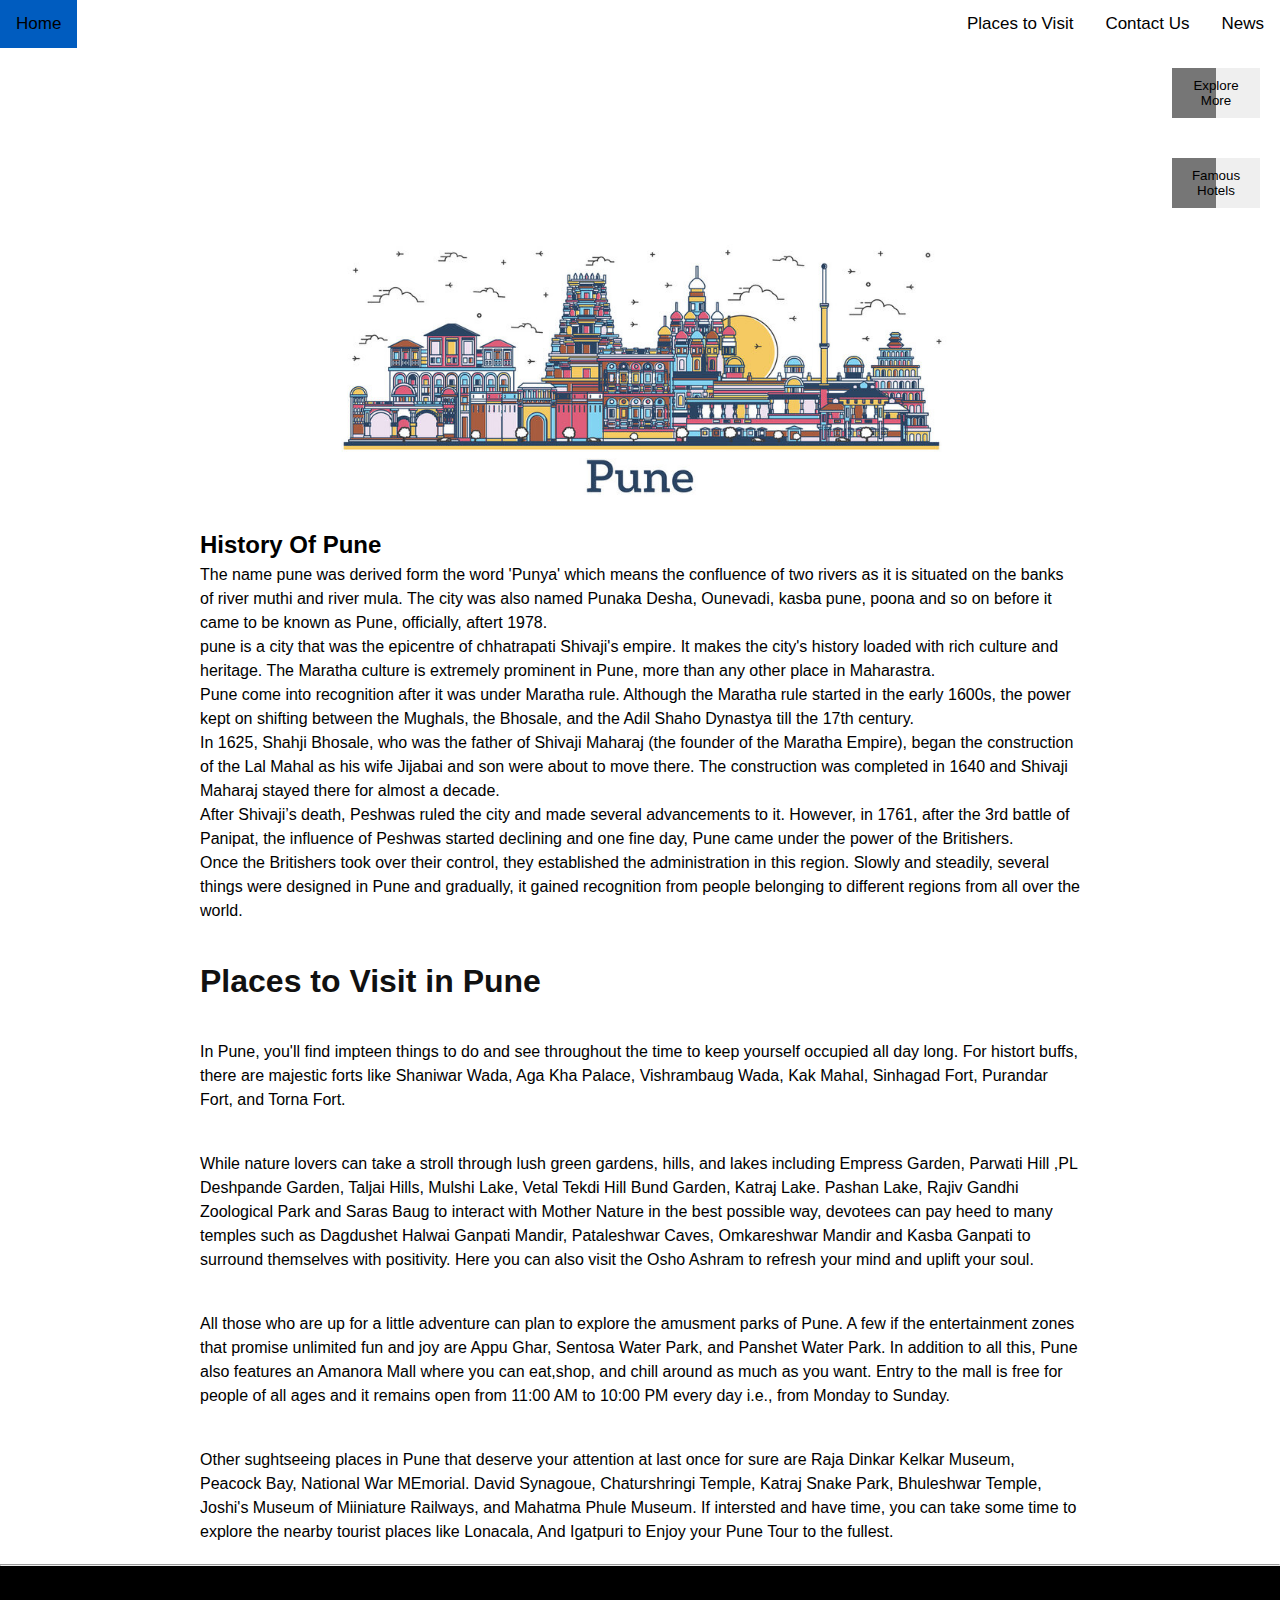
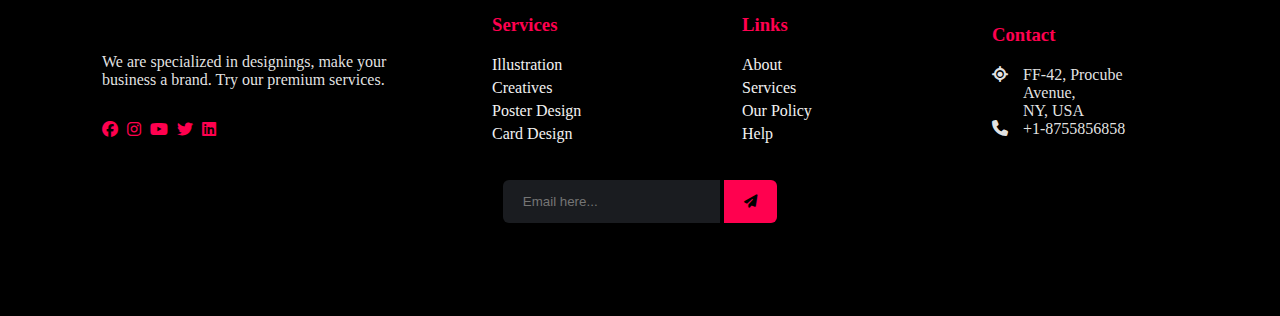
==== index.html @ 02e37560 "Add files via upload" ====
<!doctype html>
<html>

<head>
  <title>Explore Pune</title>
  <meta charset="utf-8" name="viewport" content="width=device-width, initial-scale=1">
  <link href="css/frame.css" media="screen" rel="stylesheet" type="text/css" />
  <link href="https://fonts.googleapis.com/css2?family=Archivo+Black&family=Roboto:wght@300;400;500;700&display=swap" rel="stylesheet">
  <link rel="stylesheet" href="https://cdnjs.cloudflare.com/ajax/libs/font-awesome/6.2.0/css/all.min.css">

  <!--<link href="css/controls.css" media="screen" rel="stylesheet" type="text/css" />
  <link href="css/custom.css" media="screen" rel="stylesheet" type="text/css" />
  <script src="js/menu.js"></script>-->
<body>

  <div class="topnav">
    <a class="active" href="#home" id="home">Home</a>
    <a href="#news" class="split">News</a>
    <a href="#contact" class="split">Contact Us</a>
    <a href="#about" class="split" id="help">Places to Visit</a>
  </div>

  <div class="container">
    <button style="align-items: center;" class="btn">
      <span class="btn-txt">Explore More</span>
    </button>
    <button style="align-items: center;" class="btn">
      <span class="btn-txt">Famous Hotels</span>
  </div>
  
<div class="menu-container"></div>
  <div class="content-container">
    <div class="banner" style="background: url('/img/try.jpg') no-repeat center; background-size: contain; height: 275px;"></div>
    <div class="banner">
      <div class="banner-table flex-column">
        <div class="flex-row">
          <div class="flex-item flex-column">
            <h2 class="add-top-margin-small">History Of Pune</h2>
            <p class="text">
            The name pune was derived form the word 'Punya' which 
            means the confluence of two rivers as it is situated on
            the banks of river muthi and river mula. The city was also named Punaka Desha, Ounevadi, 
            kasba pune, poona and so on before it came to be known as Pune, officially, aftert 1978.
            </p>
            <p class ="text">
              pune is a city that was the epicentre of chhatrapati Shivaji's empire. 
              It makes the city's history loaded with rich culture and heritage. The Maratha 
              culture is extremely prominent in Pune, more than any other place in Maharastra.
            </p>
            <p class="text">
              Pune come into recognition after it was under Maratha rule. Although the Maratha rule started in
              the early 1600s, the power kept on shifting between the Mughals, the Bhosale, and the Adil Shaho Dynastya
              till the 17th century.
            </p>
            <p class="text">
              In 1625, Shahji Bhosale, who was the father of Shivaji Maharaj (the founder of the Maratha Empire), began the 
              construction of the Lal Mahal as his wife Jijabai and son were about to move there. The construction was completed 
              in 1640 and Shivaji Maharaj stayed there for almost a decade.
            </p>
            <p class="text">
              After Shivaji’s death, Peshwas ruled the city and made several advancements to it. However, in 1761, after the 3rd battle
               of Panipat, the influence of Peshwas started declining and one fine day, Pune came under the power of the Britishers.
            </p>
            <p class="text">
              Once the Britishers took over their control, they established the administration in this region. Slowly and steadily,
              several things were designed in Pune and gradually, it gained recognition from people belonging to different regions
              from all over the world.
            </p>
          </div>
        </div>
      </div>
    </div>
  </div>
  <h1 class="visit">Places to Visit in Pune</h1>
  <p class="text1">
    In Pune, you'll find impteen things to do and see throughout the time to keep yourself
    occupied all day long. For histort buffs, there are majestic forts like Shaniwar Wada, Aga Kha Palace,
    Vishrambaug Wada, Kak Mahal, Sinhagad Fort, Purandar Fort, and Torna Fort.
  </p>
  <p class="text1">
    While nature lovers can take a stroll through lush green gardens, hills, and lakes including Empress Garden, 
    Parwati Hill ,PL Deshpande Garden, Taljai Hills, Mulshi Lake, Vetal Tekdi Hill Bund Garden, Katraj Lake.
    Pashan Lake, Rajiv Gandhi Zoological Park and Saras Baug to interact with Mother Nature in the best possible way,
    devotees can pay heed to many temples such as Dagdushet Halwai Ganpati Mandir, Pataleshwar Caves, Omkareshwar Mandir and Kasba Ganpati
    to surround themselves with positivity. Here you can also visit the Osho Ashram to refresh your mind and uplift your soul.
  </p>
  <p class="text1">
    All those who are up for a little adventure can plan to explore the amusment parks of Pune. A few if the entertainment zones
    that promise unlimited fun and joy are Appu Ghar, Sentosa Water Park, and Panshet Water Park. In addition to all this, Pune also features an
    Amanora Mall where you can eat,shop, and chill around as much as you want. Entry to the mall is free for people of all ages and it remains
    open from 11:00 AM to 10:00 PM every day i.e., from Monday to Sunday.
  </p>
  <p class="text1">
    Other sughtseeing places in Pune that deserve your attention at last once for sure are Raja Dinkar Kelkar Museum, Peacock Bay, National War MEmorial. David Synagoue,
    Chaturshringi Temple, Katraj Snake Park, Bhuleshwar Temple, Joshi's Museum of Miiniature Railways, and Mahatma Phule Museum. If intersted and have time, you can take 
    some time to explore the nearby tourist places like Lonacala, And Igatpuri to Enjoy your Pune Tour to the fullest.
  </p>
    <hr>
  
  <!--<div>
    <img class="image" src="Shaniwar wada.jpeg">
  </div>!-->

  <!-- <div class="link">
    <img src="/img/Shaniwaarwada_Pune.jpg" class="img" >
    <div id="para">
    <p class="text123" >
      The Shaniwar Wada was normally the seven-story capital building of the Peshwas of the Maratja Empire.
      It was supposed to be made entirely of stone but after the completion of the base floore or the first story,
      the people of Satara(the national capital) complained to the Chatrapati Shahu Maharaj(King) saying that a stone monument 
      can be sanctioned and built only by the king himself and not the Peshwas.
    </p>
    <p class="text123" >
        Then, about 90 years later, Shaniwar Wada was attacked by the British Artillery. Due to this attack, 
        the entire palace became a junk of rubble. However, only the stone base remained which till today is 
        standing tall and proud in the face of time, testifying the grandeur of those old times.
    </p> -->
  </div>

  </div>

  <footer>
    <div class="container-footer">
        <div class="row-footer">
              <div class="col-footer" id="company">
                  <img src="images/logo.png" alt="" class="logo">
                  <p>
                    We are specialized in designings, make your business a brand.
                    Try our premium services.
                  </p>
                  <div class="social-footer">
                    <a href="#"><i class="fab fa-facebook"></i></a>
                    <a href="#"><i class="fab fa-instagram"></i></a>
                    <a href="#"><i class="fab fa-youtube"></i></a>
                    <a href="#"><i class="fab fa-twitter"></i></a>
                    <a href="#"><i class="fab fa-linkedin"></i></a>
                  </div>
              </div>


              <div class="col-footer" id="services-footer">
                 <h3>Services</h3>
                 <div class="links-footer">
                    <a href="#">Illustration</a>
                    <a href="#">Creatives</a>
                    <a href="#">Poster Design</a>
                    <a href="#">Card Design</a>
                 </div>
              </div>

              <div class="col-footer" id="useful-links">
                 <h3>Links</h3>
                 <div class="links-footer">
                    <a href="#">About</a>
                    <a href="#">Services</a>
                    <a href="#">Our Policy</a>
                    <a href="#">Help</a>
                 </div>
              </div>

              <div class="col-footer" id="contact">
                  <h3>Contact</h3>
                  <div class="contact-details">
                     <i class="fa fa-location"></i>
                     <p>FF-42, Procube Avenue, <br> NY, USA</p>
                  </div>
                  <div class="contact-details">
                     <i class="fa fa-phone"></i>
                     <p>+1-8755856858</p>
                  </div>
              </div>
        </div>

        <div class="row-footer">
              <div class="form">
                <form action="">
                    <input type="text-footer" placeholder="Email here...">
                    <button><i class="fa fa-paper-plane"></i></button>
                </form>
              </div>
        </div>

    </div>
 </footer>


  </body>

</html>
---- css/frame.css ----
html,
body {
  margin: 0;
  padding: 0;
  background-color: rgb(255, 255, 255);
  font-family: 'Open Sans', Helvetica, Arial, sans-serif;
  left: 0;
  right: 0;
  width: auto;
}

/* This is a hack for FireFox that the <b> tag does not work */

strong,
b {
  font-weight: bold;
}

a {
  outline: none;
  cursor: pointer;
}

img {
  -webkit-touch-callout: none;
  -webkit-user-select: none;
  -khtml-user-select: none;
  -moz-user-select: none;
  -ms-user-select: none;
  user-select: none;
}

.banner {
  position: relative;
  font-size: 16px;
  font-weight: 300;
  line-height: 1.5;
  overflow-x: auto;
  background-color: #ffffff;
  display: flex;
}

.banner .banner-table {
  padding: 20px 10px;
  width: 100%;
  margin: 0 auto;
  max-width: 900px;
  align-self: flex-end;
}

/* Add a colour to Alpha */

.banner h1,
.banner h2,
.banner h3,
.banner p,
.text1,
.banner span {
  color: rgb(0, 0, 0);
}

/*nav */

/* Add a black background color to the top navigation */
.topnav {
  background-color: transparent;
  overflow: hidden;
}

/* Style the links inside the navigation bar */
.topnav a {
  float: left;
  color: #000000;
  text-align: center;
  padding: 14px 16px;
  text-decoration: none;
  font-size: 17px;
}

/* Change the color of links on hover */
.topnav a:hover {
  background-color: #005cbf;
  color: black;
}

/* Add a color to the active/current link */
.topnav a.active {

  color: rgb(0, 0, 0);
} 

.topnav a.split {
  float: right;
  color: rgb(0, 0, 0);
}

#news #contact{
  float: right;
}

.text1 {
  font-family: Arial, Helvetica, sans-serif;
  padding: 20px 10px;
  width: 100%;
  margin: 0 auto;
  max-width: 900px;
  align-self: flex-end;
  line-height: 1.5
}

.visit{
  padding: 20px 10px;
  width: 100%;
  margin: 0 auto;
  max-width: 900px;
  align-self: flex-end;
}

body, html {  
  height: 0;
}

body {
  font-family: "Lato", sans-serif;
  color: #111;
  display: block;
  flex-direction: row;
  align-items: normal;
  align-content: flex-start;
  justify-content: flex-start;
  background-color: #ECECEC;
}

.container {
  width: auto;
  display: inline-block;
  flex-direction: column-reverse;
  margin-left: 90%;
}

.btn {
  float: right;
  margin: 20px;
  border: none;
  padding: 10px 10px;
  font-size: 10x;
  position: relative;
}

.btn::before {
  transition: all 0.85s cubic-bezier(0.68, -0.55, 0.265, 1.55);
  content: "";
  width: 50%;
  height: 100%;
  background: rgba(0, 0, 0, 0.505);
  position: absolute;
  top: 0;
  left: 0;
}

.btn .btn-text {
  color: white;
  mix-blend-mode: difference;
  display: flex;
  align-items: flex-end;

}
.btn:hover::before {
  background: rgba(0, 0, 0, 0.504);
  width: 100%;
}

.btn.rounded {
  border-radius: 60px;
}



 .img{
  width: 355px;
  background-position: left;
  padding: 2px;
   
} 

.link{
  display: flex;
}


#para{
  margin-bottom: 20%;
}

*{
  box-sizing: border-box;
  margin:0;
  padding:0;

}

body{
  display: contents;
  justify-content: flex-end;
  align-items: center;
  flex-direction: column;
  min-height: 100vh;
}

footer{
  background-color: #000000ff;
  /* position: relative; nood */
  width: 100%;
  min-height: 350px;
  padding: 3rem 1rem;
}

.container-footer {
  max-width: 1140px;
  margin: 0 auto;
  display: flex;
  justify-content: center;
  align-items: center;
  flex-direction: column;


}

.row-footer{
  display: flex;
  justify-content: space-between;
  align-items: center;
}

.col-footer{
  min-width: 250px;
  color:#f2f2f2f2;
  font-family: poppins;
  padding:0 2rem;
}

.col-footer .logo{
  width: 100px;
  margin-bottom:25px;
}

.col-footer h3{
  color:#ff014fff;
  margin-bottom: 20px;
  position: relative;
  cursor: pointer;
}

.col-footer h3::after{
  content: '';
  height:3px;
  width:0px;
  background-color: #ff014fff;
  position: absolute;
  bottom: 0;
  left:0;
  transition: 0.3s ease;

}

.col-footer h3:hover::after{
  width:30px
}
.col-footer .social-footer a i{
  color:#ff014fff;
  margin-top:2rem;
  margin-right: 5px;
  transition: 0.3s ease;
}
.col-footer .social-footer a i:hover{
  transform: scale(1.5);
  filter:grayscale(25);
}
.col-footer .links-footer a{
  display: block;
  text-decoration: none;
  color:#f2f2f2;
  margin-bottom: 5px;
  position: relative;
  transition: 0.3s ease;
}
.col-footer .links-footer a::before{
  content:'';
  height: 16px;
  width:3px;
  position: absolute;
  top:5px;
  left:-10px;
  background-color: #ff014fff;
  transition: 0.5s ease;
  opacity: 0;
}
.col-footer .links-footer a:hover::before{
  opacity: 1;
}
.col-footer .links-footer a:hover{
  transform: translateX(-8px);
  color:#ff014fff;
}
.col-footer .contact-details{
  display: inline-flex;
  justify-content: space-between;
}
.col-footer .contact-details i{
  margin-right:15px;
}
.row-footer .form{
  display: flex;
  justify-content: center;
  align-items: center;
  padding:2rem 0;
}
.row-footer .form input{
  background-color: #1a1c20ff;
  border:0;
  outline:none;
  padding:14px 20px;
  border-radius: 6px;
  border-top-right-radius: 0;
  border-bottom-right-radius: 0;
}
.form button{
  padding:14px 20px;
  border:0;
  border-radius: 6px;
  border-top-left-radius: 0;
  border-bottom-left-radius: 0;
  background-color: #ff014fff;
}

/********** Responsive Design ********/
@media(max-width:900px)
{
.row-footer{
  flex-direction: column;
}
.col-footer{
  width: 100%;
  text-align: left;
  margin-bottom: 25px;
}
}
@media(max-width:768px)
{
.row-footer{
  flex-direction: column;
}
.col-footer{
  width: 100%;
  text-align: left;
  margin-bottom: 20px;
}
}
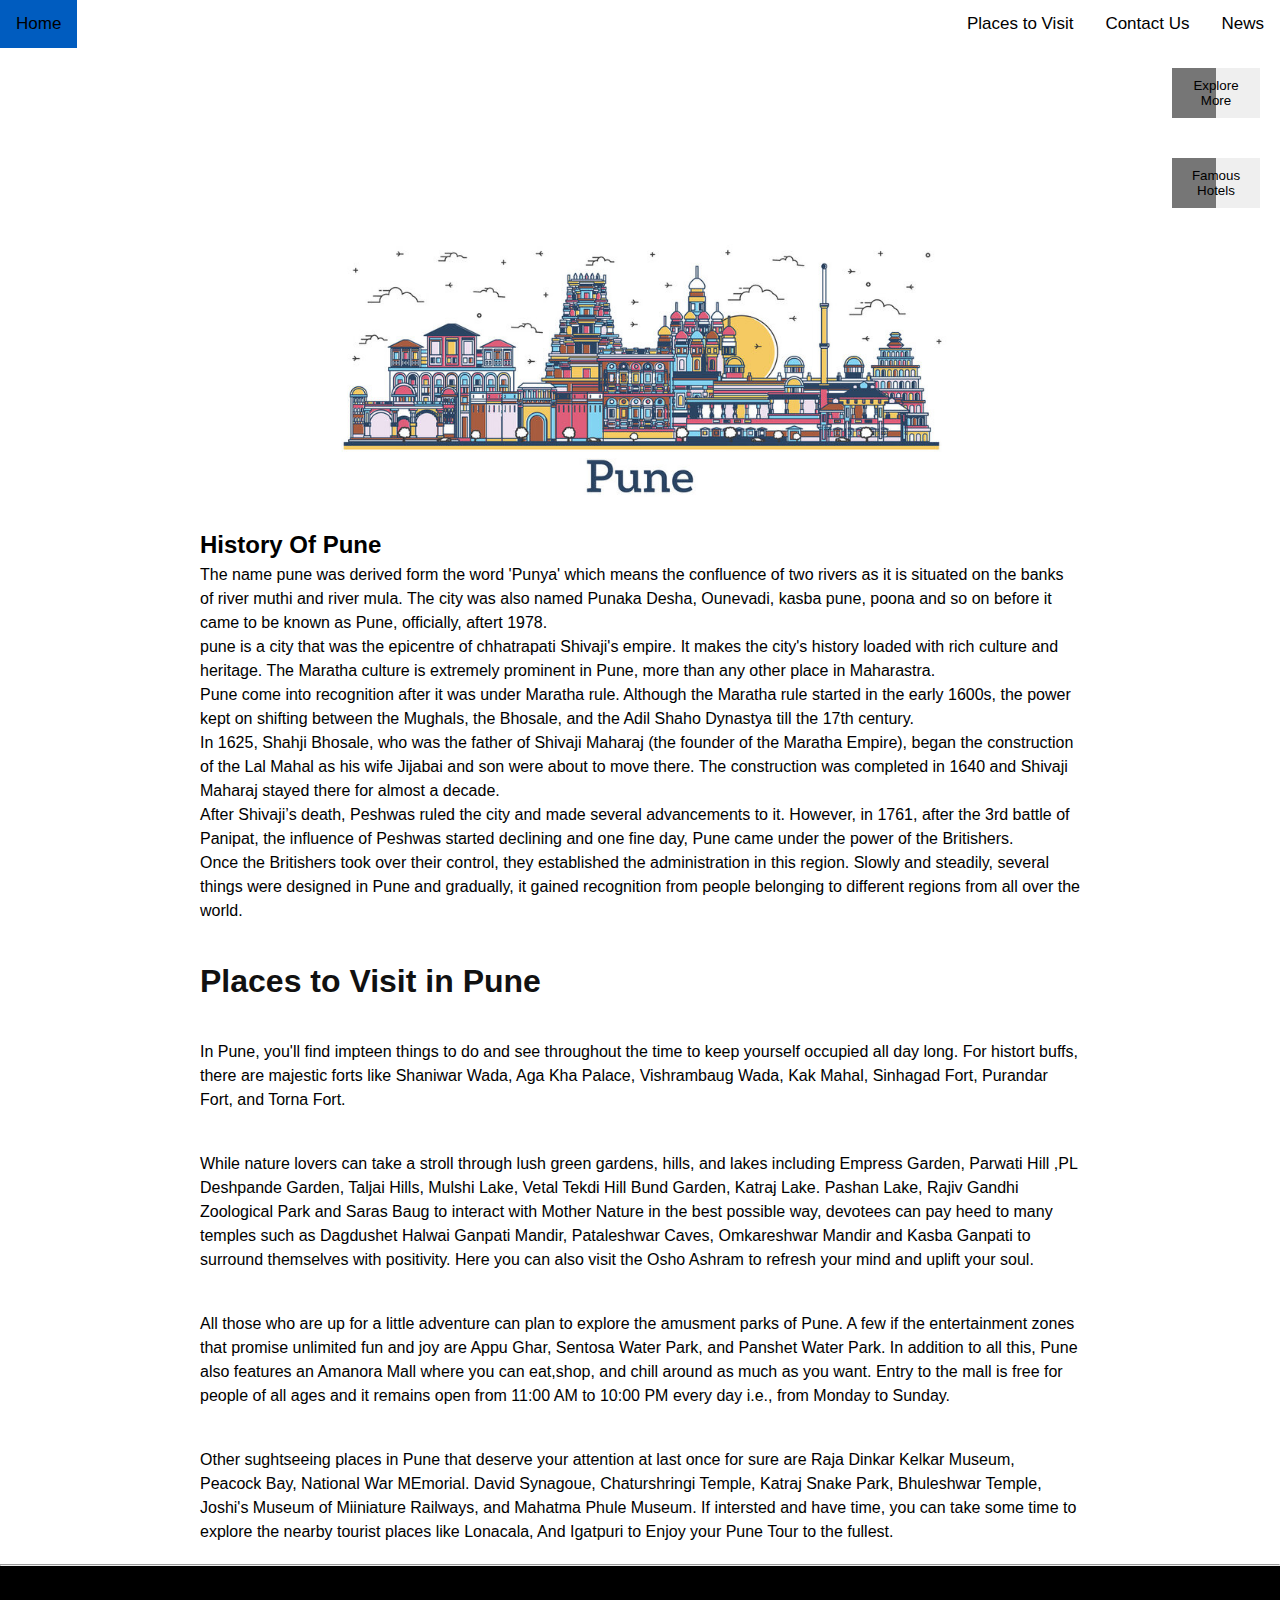
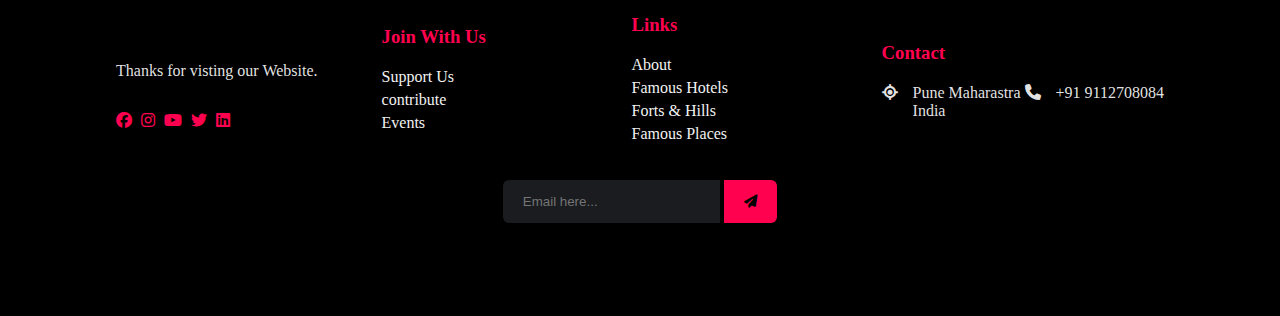
==== commit 5b7d368d: "Update index.html" ====
--- a/index.html
+++ b/index.html
@@ -125,26 +125,24 @@
               <div class="col-footer" id="company">
                   <img src="images/logo.png" alt="" class="logo">
                   <p>
-                    We are specialized in designings, make your business a brand.
-                    Try our premium services.
+                    Thanks for visting our Website.
                   </p>
                   <div class="social-footer">
-                    <a href="#"><i class="fab fa-facebook"></i></a>
-                    <a href="#"><i class="fab fa-instagram"></i></a>
-                    <a href="#"><i class="fab fa-youtube"></i></a>
-                    <a href="#"><i class="fab fa-twitter"></i></a>
-                    <a href="#"><i class="fab fa-linkedin"></i></a>
+                    <a href="https://www.facebook.com/yash.bhalerao.1023/"><i class="fab fa-facebook"></i></a>
+                    <a href="https://www.instagram.com/yash_1173/"><i class="fab fa-instagram"></i></a>
+                    <a href="https://www.youtube.com/channel/UCCZDinTIK2sOqDNx4kR1GxQ"><i class="fab fa-youtube"></i></a>
+                    <a href="https://twitter.com/yash_007112"><i class="fab fa-twitter"></i></a>
+                    <a href="https://www.linkedin.com/in/yash-bhalerao-10231b173/"><i class="fab fa-linkedin"></i></a>
                   </div>
               </div>
 
 
               <div class="col-footer" id="services-footer">
-                 <h3>Services</h3>
+                 <h3>Join With Us</h3>
                  <div class="links-footer">
-                    <a href="#">Illustration</a>
-                    <a href="#">Creatives</a>
-                    <a href="#">Poster Design</a>
-                    <a href="#">Card Design</a>
+                    <a href="#">Support Us</a>
+                    <a href="#">contribute</a>
+                    <a href="#">Events</a>
                  </div>
               </div>
 
@@ -152,9 +150,9 @@
                  <h3>Links</h3>
                  <div class="links-footer">
                     <a href="#">About</a>
-                    <a href="#">Services</a>
-                    <a href="#">Our Policy</a>
-                    <a href="#">Help</a>
+                    <a href="#">Famous Hotels</a>
+                    <a href="#">Forts & Hills</a>
+                    <a href="#">Famous Places</a>
                  </div>
               </div>
 
@@ -162,11 +160,11 @@
                   <h3>Contact</h3>
                   <div class="contact-details">
                      <i class="fa fa-location"></i>
-                     <p>FF-42, Procube Avenue, <br> NY, USA</p>
+                     <p>Pune Maharastra<br> India</p>
                   </div>
                   <div class="contact-details">
                      <i class="fa fa-phone"></i>
-                     <p>+1-8755856858</p>
+                     <p>+91 9112708084</p>
                   </div>
               </div>
         </div>
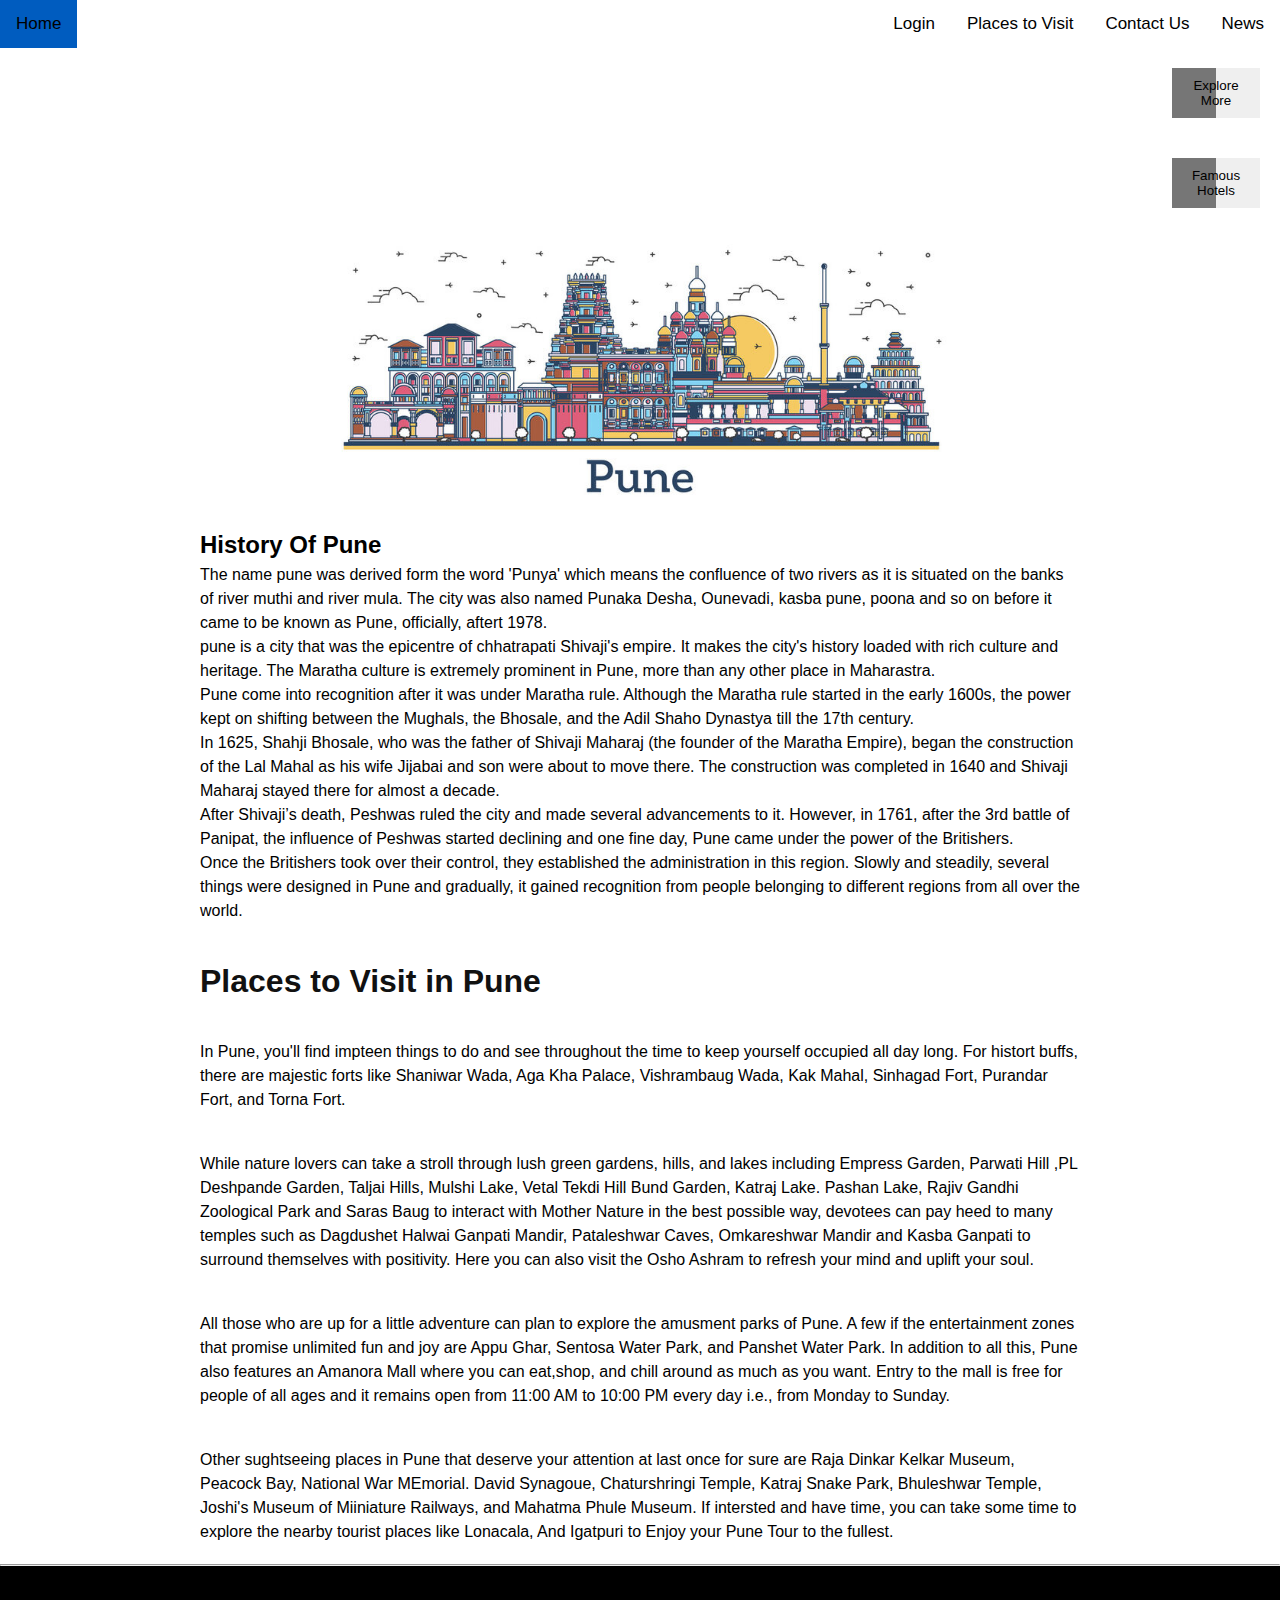
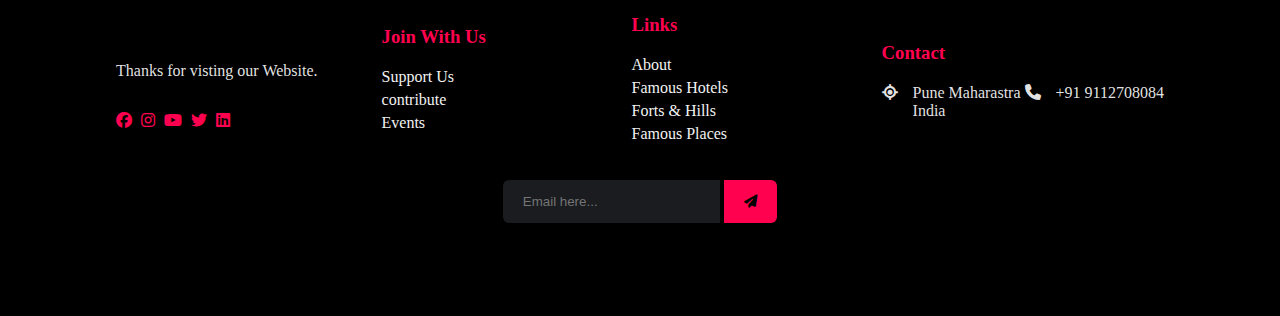
==== commit 42cb9318: "new" ====
--- a/index.html
+++ b/index.html
@@ -18,6 +18,7 @@
     <a href="#news" class="split">News</a>
     <a href="#contact" class="split">Contact Us</a>
     <a href="#about" class="split" id="help">Places to Visit</a>
+    <a href="/login/login.html" class="split" >Login</a>
   </div>
 
   <div class="container">
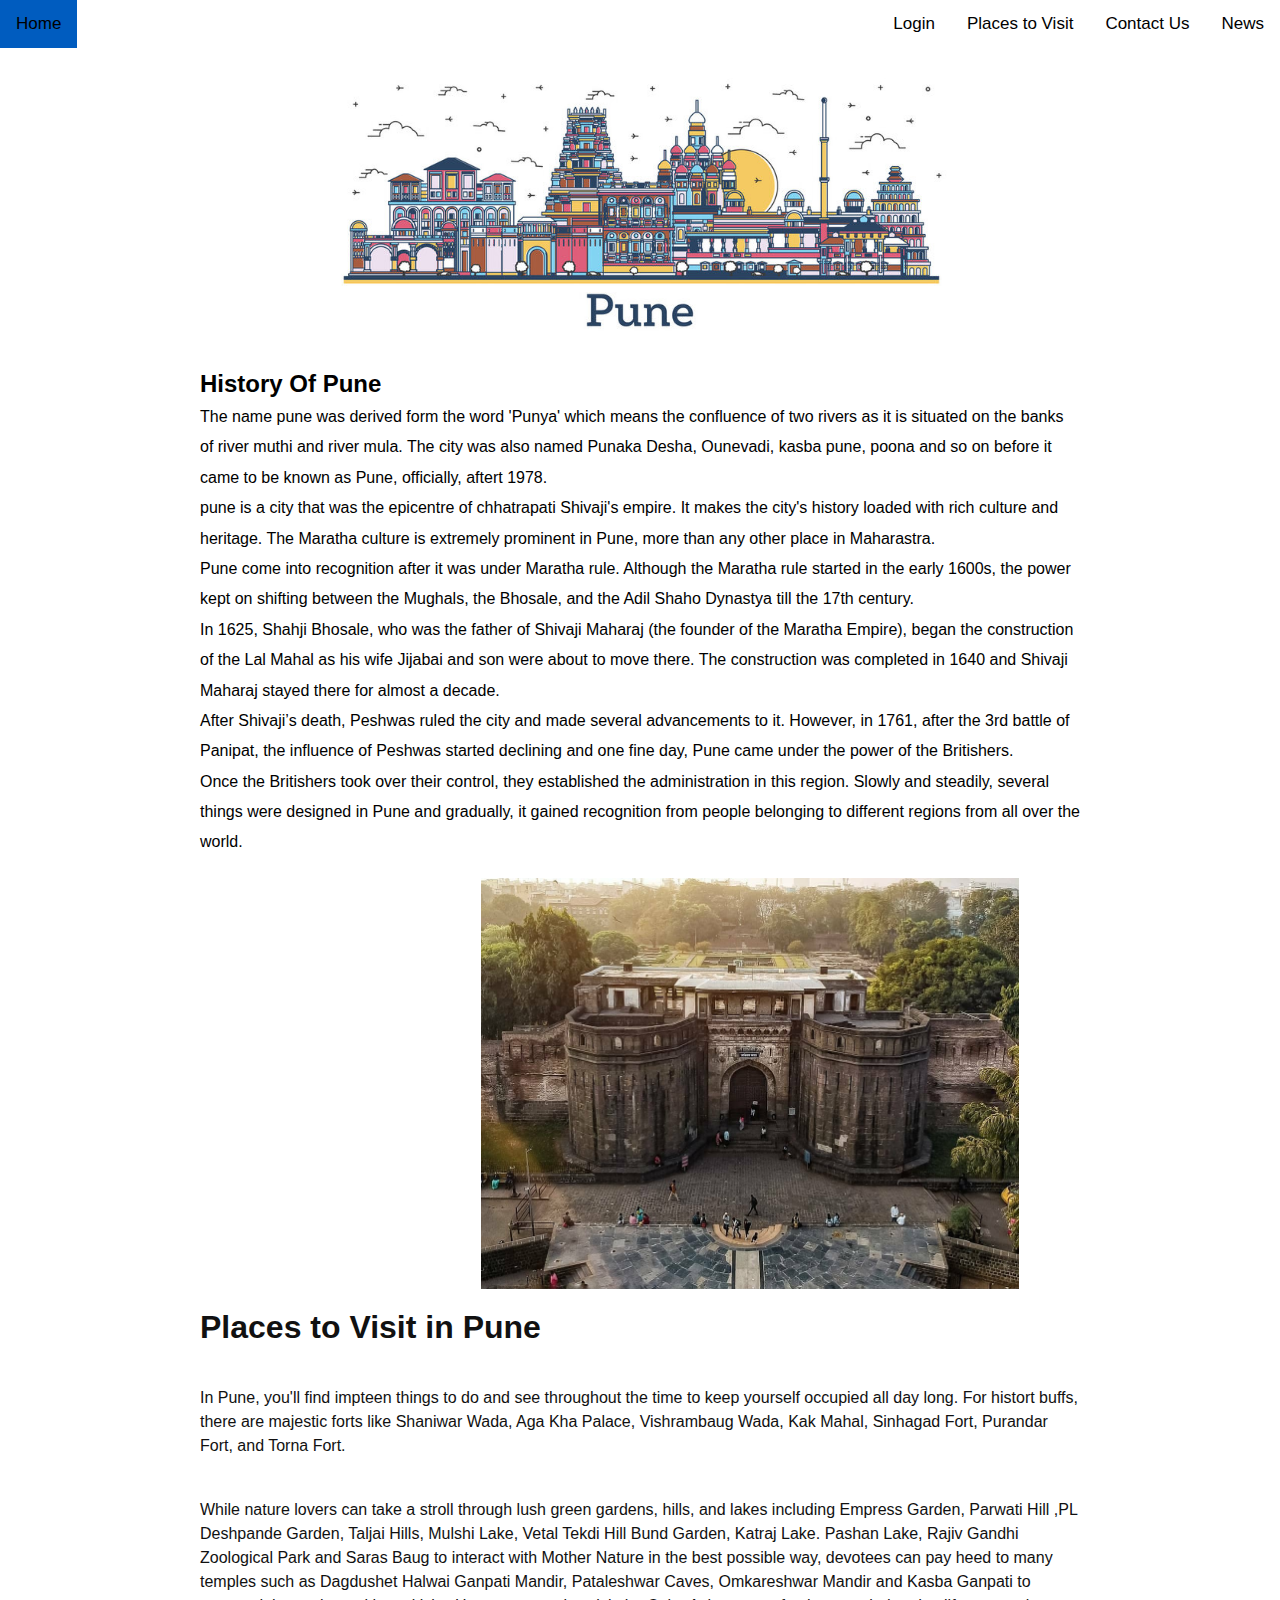
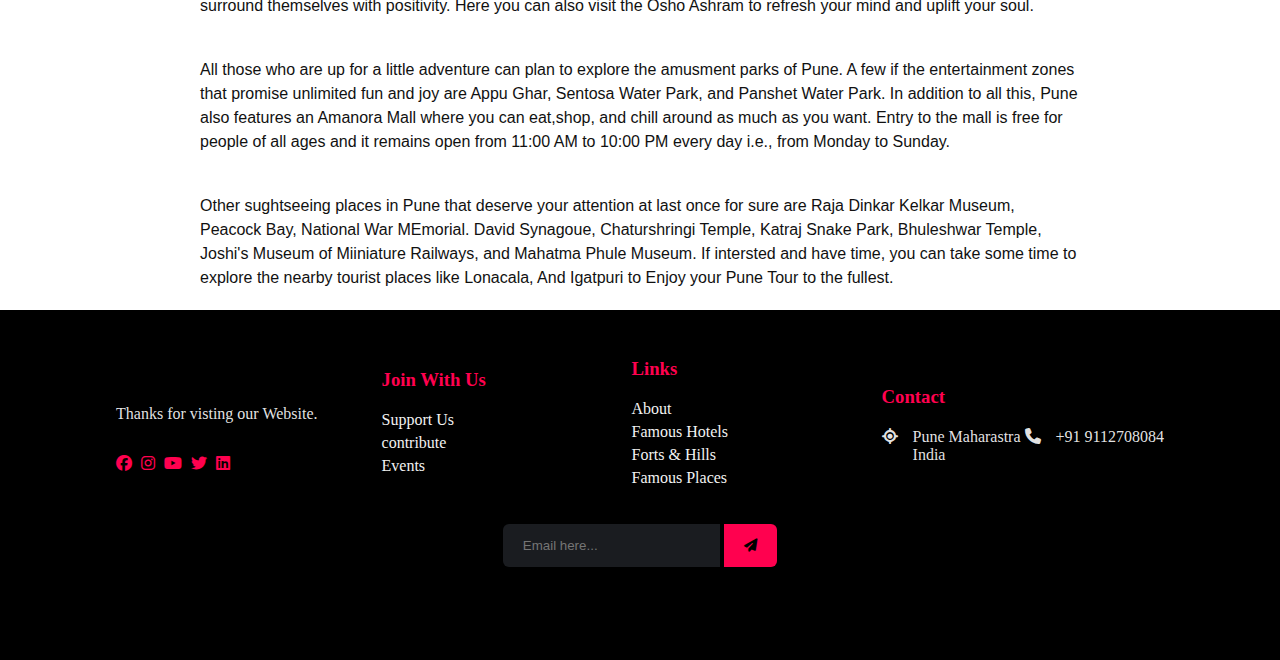
==== commit 79ca5223: "new" ====
--- a/index.html
+++ b/index.html
@@ -17,16 +17,16 @@
     <a class="active" href="#home" id="home">Home</a>
     <a href="#news" class="split">News</a>
     <a href="#contact" class="split">Contact Us</a>
-    <a href="#about" class="split" id="help">Places to Visit</a>
-    <a href="/login/login.html" class="split" >Login</a>
+    <a href="/Places/places.html" class="split" id="help">Places to Visit</a>
+    <a href="/login/login.html" class="split">Login</a>
   </div>
 
   <div class="container">
-    <button style="align-items: center;" class="btn">
+    <!--<button style="align-items: center;" class="btn">
       <span class="btn-txt">Explore More</span>
     </button>
     <button style="align-items: center;" class="btn">
-      <span class="btn-txt">Famous Hotels</span>
+      <span class="btn-txt">Famous Hotels</span>-->
   </div>
   
 <div class="menu-container"></div>
@@ -72,6 +72,7 @@
       </div>
     </div>
   </div>
+  <div class="banner" style="background: url('/img/Shaniwaarwada_Pune.jpg') no-repeat center; background-size: contain; height: 411px; width: 1500px; ;"></div>
   <h1 class="visit">Places to Visit in Pune</h1>
   <p class="text1">
     In Pune, you'll find impteen things to do and see throughout the time to keep yourself
@@ -96,30 +97,9 @@
     Chaturshringi Temple, Katraj Snake Park, Bhuleshwar Temple, Joshi's Museum of Miiniature Railways, and Mahatma Phule Museum. If intersted and have time, you can take 
     some time to explore the nearby tourist places like Lonacala, And Igatpuri to Enjoy your Pune Tour to the fullest.
   </p>
-    <hr>
-  
-  <!--<div>
-    <img class="image" src="Shaniwar wada.jpeg">
-  </div>!-->
-
-  <!-- <div class="link">
-    <img src="/img/Shaniwaarwada_Pune.jpg" class="img" >
-    <div id="para">
-    <p class="text123" >
-      The Shaniwar Wada was normally the seven-story capital building of the Peshwas of the Maratja Empire.
-      It was supposed to be made entirely of stone but after the completion of the base floore or the first story,
-      the people of Satara(the national capital) complained to the Chatrapati Shahu Maharaj(King) saying that a stone monument 
-      can be sanctioned and built only by the king himself and not the Peshwas.
-    </p>
-    <p class="text123" >
-        Then, about 90 years later, Shaniwar Wada was attacked by the British Artillery. Due to this attack, 
-        the entire palace became a junk of rubble. However, only the stone base remained which till today is 
-        standing tall and proud in the face of time, testifying the grandeur of those old times.
-    </p> -->
   </div>
-
   </div>
-
+<!-- Footer -->
   <footer>
     <div class="container-footer">
         <div class="row-footer">
--- a/css/frame.css
+++ b/css/frame.css
@@ -54,7 +54,7 @@
 .banner h2,
 .banner h3,
 .banner p,
-.text1,
+.text1
 .banner span {
   color: rgb(0, 0, 0);
 }
@@ -106,6 +106,10 @@
   max-width: 900px;
   align-self: flex-end;
   line-height: 1.5
+}
+
+.text{
+  line-height: 1.9;
 }
 
 .visit{
@@ -333,26 +337,71 @@
   background-color: #ff014fff;
 }
 
-/********** Responsive Design ********/
-@media(max-width:900px)
-{
-.row-footer{
-  flex-direction: column;
-}
-.col-footer{
-  width: 100%;
-  text-align: left;
-  margin-bottom: 25px;
-}
-}
-@media(max-width:768px)
-{
-.row-footer{
-  flex-direction: column;
-}
-.col-footer{
-  width: 100%;
-  text-align: left;
-  margin-bottom: 20px;
-}
-}+/* Places*/
+
+.gallery {
+  display: flex;
+  flex-direction: row;
+  flex-wrap: wrap;
+  justify-content: flex-start;
+  align-items: center;
+  align-content: stretch;
+  box-sizing: border-box;
+  width: 100%;
+  padding: 0 5px;
+}
+
+
+.gallery a.flex-column,
+.gallery div.flex-column {
+  padding: 15px;
+  cursor: default;
+}
+
+.gallery .flex-column img,
+.gallery .flex-colum
+.gallery div.flex-column {
+  border-radius: 2px;
+  width: 100%;
+  background-size: 30px 30px;
+  background-position: center;
+  min-height: 50px;
+}
+
+.gallery a.flex-column
+.gallery div.flex-column
+.gallery a.flex-column
+.gallery div.flex-column {
+  width: 100%;
+  text-align: center;
+}
+
+.add-top-margin {
+  margin-top: 15px;
+}
+
+.add-top-margin-small {
+  margin-top: 5px;
+}
+
+.add-top-margin-large {
+  margin-top: 30px;
+}
+
+.add-bottom-margin {
+  margin-bottom: 15px;
+}
+
+.add-bottom-margin-small {
+  margin-bottom: 5px;
+}
+
+.add-bottom-margin-large {
+  margin-bottom: 30px;
+}
+
+  .gallery a.flex-column,
+  .gallery div.flex-column {
+    flex: 1 0 25%;
+    max-width: 25%;
+  }